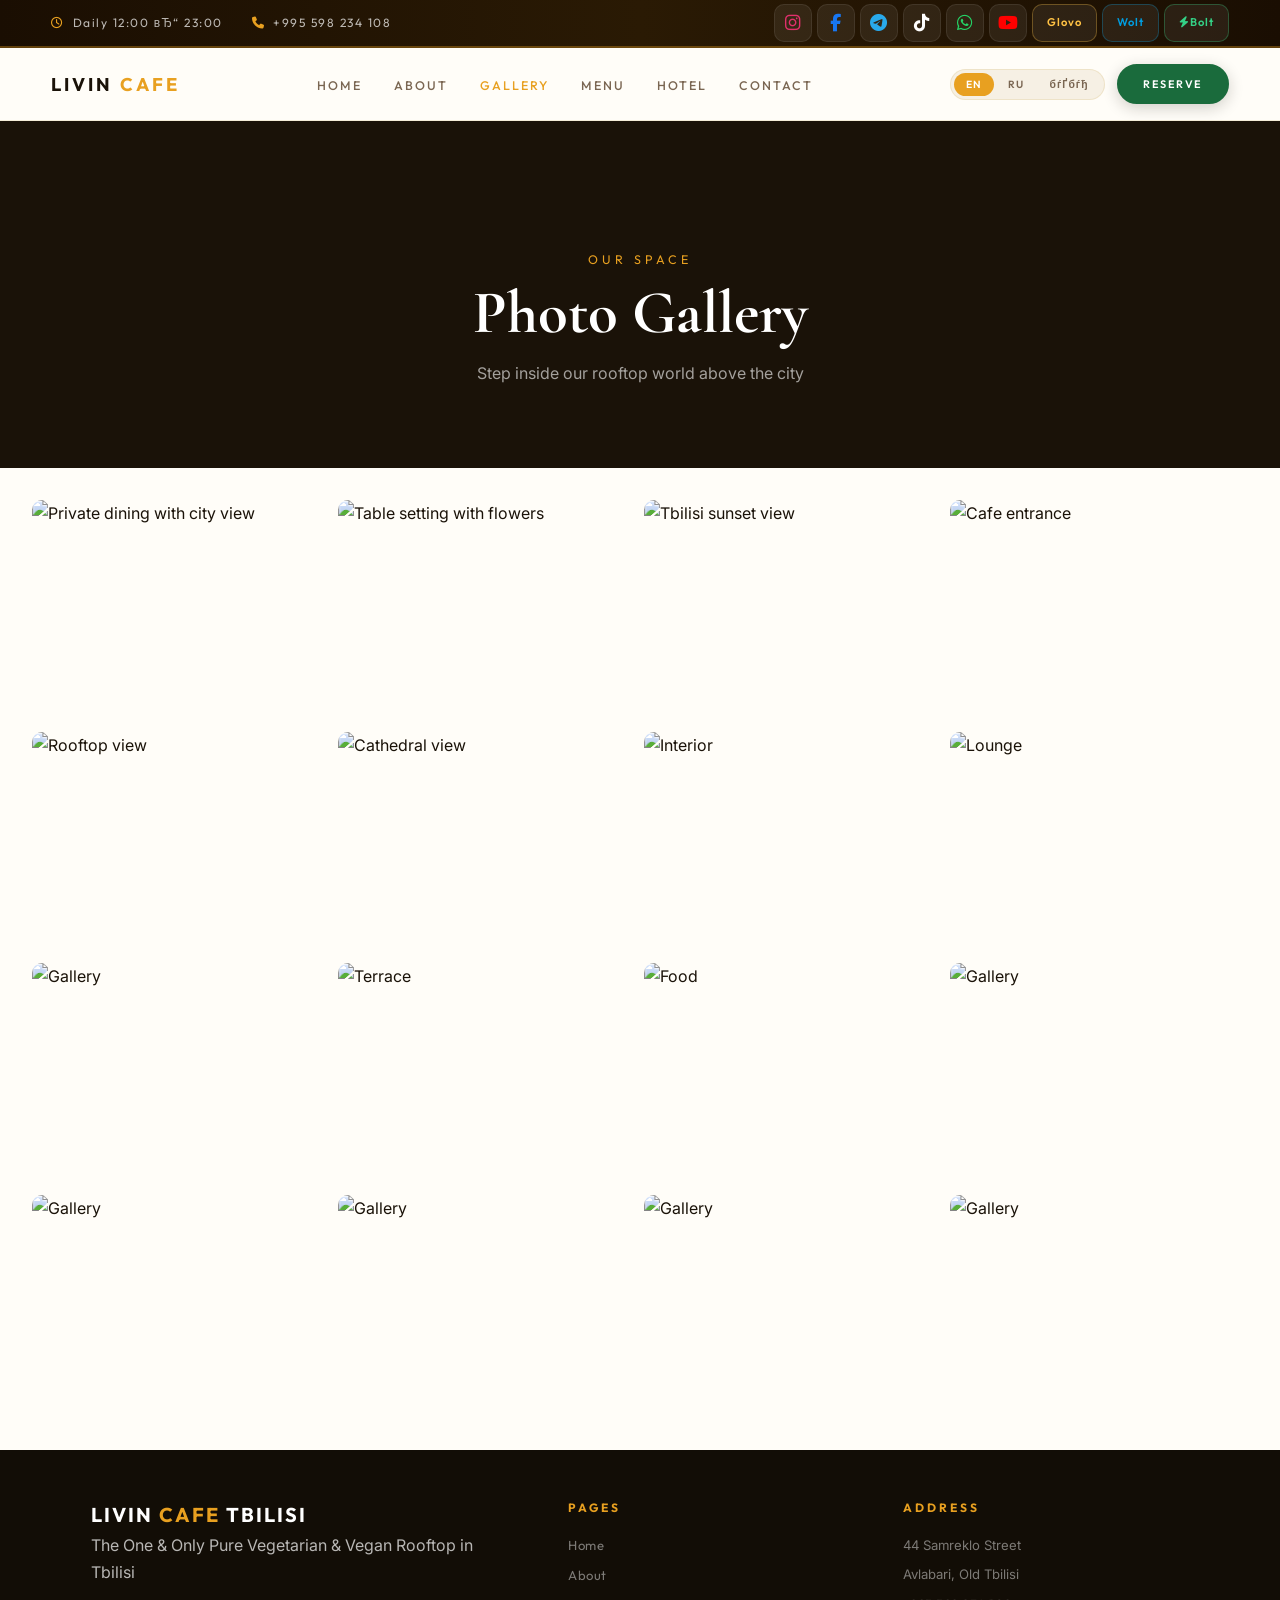
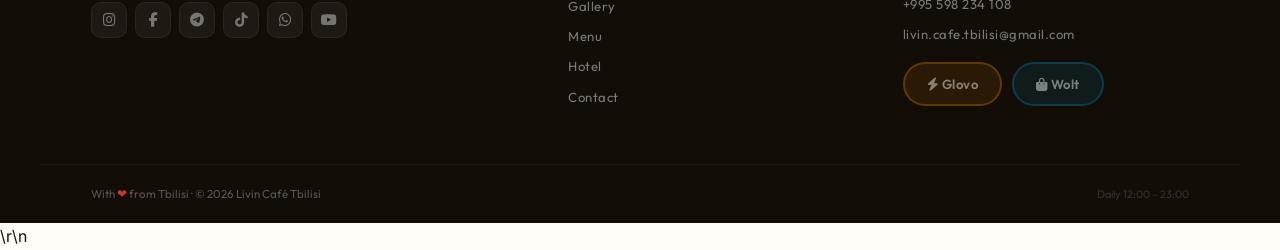
==== gallery.html @ 827bec3f "Add files via upload" ====
﻿<!DOCTYPE html>
<html lang="en">
<head>
    <link rel="manifest" href="manifest.json">
  <meta charset="UTF-8"><meta name="viewport" content="width=device-width,initial-scale=1.0">
  <title>Gallery вЂ” Livin Cafe Tbilisi</title>
  <meta name="description" content="Photo gallery of Livin Cafe Tbilisi rooftop restaurant with panoramic views.">
  <meta property="og:title" content="Gallery вЂ” Livin Cafe Tbilisi">
  <meta property="og:description" content="Step inside our rooftop world above the city.">
  <meta property="og:image" content="https://www.livincafetbilisi.com/photos/rooftop-view.jpg">
  <link rel="icon" type="image/png" href="favicon.png">
  <link rel="shortcut icon" href="favicon.ico">
  <link rel="stylesheet" href="style.css">
  <link rel="stylesheet" href="https://cdnjs.cloudflare.com/ajax/libs/font-awesome/6.5.1/css/all.min.css">
</head>
<body>
<div class="top-bar">
  <div class="top-bar-left">
    <span class="top-hours"><i class="far fa-clock"></i> <span data-i18n="topHours">Daily 12:00 вЂ“ 23:00</span></span>
    <a href="tel:+995598234108" class="top-phone"><i class="fas fa-phone"></i> +995 598 234 108</a>
  </div>
  <div class="top-bar-right">
    <a href="https://www.instagram.com/livin.cafe.tbilisi" target="_blank" class="tsoc ig"><i class="fab fa-instagram"></i></a>
    <a href="https://www.facebook.com/livincafetbilisi" target="_blank" class="tsoc fb"><i class="fab fa-facebook-f"></i></a>
    <a href="https://t.me/LIVINCAFETBILISI" target="_blank" class="tsoc tg"><i class="fab fa-telegram-plane"></i></a>
    <a href="https://www.tiktok.com/@livin.cafe.tbilisi" target="_blank" class="tsoc tt"><i class="fab fa-tiktok"></i></a>
    <a href="https://wa.me/995598234108" target="_blank" class="tsoc wa"><i class="fab fa-whatsapp"></i></a>
    <a href="https://www.youtube.com/@LivinCafeTbilisi" target="_blank" class="tsoc yt"><i class="fab fa-youtube"></i></a>
    <a href="https://glovoapp.com/ka/ge/tbilisi/stores/livin-cafe-tbilisi-tbi" target="_blank" class="tsoc tsoc-delivery glovo">Glovo</a>
    <a href="https://wolt.com/ka/geo/tbilisi/restaurant/livin-caf-tbilisi" target="_blank" class="tsoc tsoc-delivery wolt">Wolt</a>
    <a href="#" class="tsoc tsoc-delivery bolt"><i class="fas fa-bolt"></i> Bolt</a>
  </div>
</div>
<nav class="nav" id="nav">
  <a href="index.html" class="nav-logo"><span class="nav-brand">LIVIN <em>CAFE</em></span></a>
  <ul class="nav-center">
    <li><a href="index.html" data-i18n="navHome">Home</a></li>
    <li><a href="index.html#about" data-i18n="navAbout">About</a></li>
    <li><a href="gallery.html" class="active" data-i18n="navGallery">Gallery</a></li>
    <li><a href="index.html#menu" data-i18n="navMenu">Menu</a></li>
    <li><a href="hotel.html" data-i18n="navHotel">Hotel</a></li>
    <li><a href="index.html#contact" data-i18n="navContact">Contact</a></li>
  </ul>
  <div class="nav-right">
    <div class="lang-toggle">
      <button class="lang-btn active" data-lang="en">EN</button>
      <button class="lang-btn" data-lang="ru">RU</button>
      <button class="lang-btn" data-lang="ka">бѓҐбѓђ</button>
    </div>
    <a href="https://wa.me/995598234108" target="_blank" class="nav-cta" data-i18n="navCta">Reserve</a>
  </div>
  <button class="hamburger" id="hamburger"><span></span><span></span><span></span></button>
</nav>
<div class="mobile-nav" id="mobileNav">
  <a href="index.html">Home</a><a href="gallery.html">Gallery</a><a href="index.html#menu">Menu</a>
  <a href="hotel.html">Hotel</a><a href="index.html#contact">Contact</a>
  <a href="https://wa.me/995598234108" target="_blank">Reserve</a>
  <div class="mobile-lang"><button class="lang-btn" data-lang="en">EN</button><button class="lang-btn" data-lang="ru">RU</button><button class="lang-btn" data-lang="ka">бѓҐбѓђ</button></div>
</div>

<div class="page-hero">
  <div class="container">
    <span class="section-label" data-i18n="galleryLabel">Our Space</span>
    <h1 class="section-title" data-i18n="galleryTitle">Photo Gallery</h1>
    <p class="section-sub" data-i18n="gallerySub">Step inside our rooftop world above the city</p>
  </div>
</div>

<!-- MASONRY GALLERY вЂ” CSS columns, no grid skew issues -->
<section style="padding:1.5rem;background:var(--bg)">
  <div class="gallery-grid">
    <div class="gi"><picture><source srcset="photos/new-photo-1.webp" type="image/webp"><source srcset="photos/new-photo-1.jpg" type="image/jpeg"><img src="photos/new-photo-1.jpg" alt="Private dining with city view" loading="lazy"></div>
    <div class="gi"><picture><source srcset="photos/new-photo-2.webp" type="image/webp"><source srcset="photos/new-photo-2.jpg" type="image/jpeg"><img src="photos/new-photo-2.jpg" alt="Table setting with flowers" loading="lazy"></div>
    <div class="gi"><picture><source srcset="photos/new-photo-3.webp" type="image/webp"><source srcset="photos/new-photo-3.jpg" type="image/jpeg"><img src="photos/new-photo-3.jpg" alt="Tbilisi sunset view" loading="lazy"></div>
    <div class="gi"><picture><source srcset="photos/new-photo-4.webp" type="image/webp"><source srcset="photos/new-photo-4.jpg" type="image/jpeg"><img src="photos/new-photo-4.jpg" alt="Cafe entrance" loading="lazy"></div>
    <div class="gi"><picture><source srcset="photos/rooftop-view.webp" type="image/webp"><source srcset="photos/rooftop-view.jpg" type="image/jpeg"><img src="photos/rooftop-view.jpg" alt="Rooftop view" loading="lazy"></div>
    <div class="gi"><picture><source srcset="photos/cathedral-view.webp" type="image/webp"><source srcset="photos/cathedral-view.jpg" type="image/jpeg"><img src="photos/cathedral-view.jpg" alt="Cathedral view" loading="lazy"></div>
    <div class="gi"><picture><source srcset="photos/interior.webp" type="image/webp"><source srcset="photos/interior.jpg" type="image/jpeg"><img src="photos/interior.jpg" alt="Interior" loading="lazy"></div>
    <div class="gi"><picture><source srcset="photos/lounge.webp" type="image/webp"><source srcset="photos/lounge.jpg" type="image/jpeg"><img src="photos/lounge.jpg" alt="Lounge" loading="lazy"></div>
    <div class="gi"><picture><source srcset="photos/gallery-1.webp" type="image/webp"><source srcset="photos/gallery-1.jpg" type="image/jpeg"><img src="photos/gallery-1.jpg" alt="Gallery" loading="lazy"></div>
    <div class="gi"><picture><source srcset="photos/terrace.webp" type="image/webp"><source srcset="photos/terrace.jpg" type="image/jpeg"><img src="photos/terrace.jpg" alt="Terrace" loading="lazy"></div>
    <div class="gi"><picture><source srcset="photos/falafel-roll.webp" type="image/webp"><source srcset="photos/falafel-roll.jpg" type="image/jpeg"><img src="photos/falafel-roll.jpg" alt="Food" loading="lazy"></div>
    <div class="gi"><picture><source srcset="photos/gallery-2.webp" type="image/webp"><source srcset="photos/gallery-2.jpg" type="image/jpeg"><img src="photos/gallery-2.jpg" alt="Gallery" loading="lazy"></div>
    <div class="gi"><picture><source srcset="photos/gallery-3.webp" type="image/webp"><source srcset="photos/gallery-3.jpg" type="image/jpeg"><img src="photos/gallery-3.jpg" alt="Gallery" loading="lazy"></div>
    <div class="gi"><picture><source srcset="photos/gallery-4.webp" type="image/webp"><source srcset="photos/gallery-4.jpg" type="image/jpeg"><img src="photos/gallery-4.jpg" alt="Gallery" loading="lazy"></div>
    <div class="gi"><picture><source srcset="photos/gallery-5.webp" type="image/webp"><source srcset="photos/gallery-5.jpg" type="image/jpeg"><img src="photos/gallery-5.jpg" alt="Gallery" loading="lazy"></div>
    <div class="gi"><picture><source srcset="photos/gallery-6.webp" type="image/webp"><source srcset="photos/gallery-6.jpg" type="image/jpeg"><img src="photos/gallery-6.jpg" alt="Gallery" loading="lazy"></div>
  </div>
</section>

<!-- LIGHTBOX -->
<div class="lightbox" id="lightbox">
  <button class="lightbox-close">&times;</button>
  <img src="" alt="Gallery photo">
</div>

<footer class="footer">
  <div class="footer-top">
    <div class="footer-brand">
      <div class="footer-logo-text">LIVIN <em>CAFE</em> TBILISI</div>
      <p data-i18n="footerTagline">The One &amp; Only Pure Vegetarian &amp; Vegan Rooftop in Tbilisi</p>
      <div class="footer-socials-row">
        <a href="https://www.instagram.com/livin.cafe.tbilisi" target="_blank"><i class="fab fa-instagram"></i></a>
        <a href="https://www.facebook.com/livincafetbilisi" target="_blank"><i class="fab fa-facebook-f"></i></a>
        <a href="https://t.me/LIVINCAFETBILISI" target="_blank"><i class="fab fa-telegram-plane"></i></a>
        <a href="https://www.tiktok.com/@livin.cafe.tbilisi" target="_blank"><i class="fab fa-tiktok"></i></a>
        <a href="https://wa.me/995598234108" target="_blank"><i class="fab fa-whatsapp"></i></a>
        <a href="https://www.youtube.com/@LivinCafeTbilisi" target="_blank"><i class="fab fa-youtube"></i></a>
      </div>
    </div>
    <div class="footer-col">
      <h5>Pages</h5>
      <a href="index.html" data-i18n="navHome">Home</a>
      <a href="index.html#about" data-i18n="navAbout">About</a>
      <a href="gallery.html" data-i18n="navGallery">Gallery</a>
      <a href="index.html#menu" data-i18n="navMenu">Menu</a>
      <a href="hotel.html" data-i18n="navHotel">Hotel</a>
      <a href="index.html#contact" data-i18n="navContact">Contact</a>
    </div>
    <div class="footer-col">
      <h5 data-i18n="cAddr">Address</h5>
      <p>44 Samreklo Street</p><p>Avlabari, Old Tbilisi</p>
      <p style="margin-top:.5rem"><a href="tel:+995598234108">+995 598 234 108</a></p>
      <p><a href="mailto:livin.cafe.tbilisi@gmail.com">livin.cafe.tbilisi@gmail.com</a></p>
      <div class="delivery-links" style="margin-top:1rem">
        <a href="https://glovoapp.com/ka/ge/tbilisi/stores/livin-cafe-tbilisi-tbi" target="_blank" class="delivery-pill glovo-pill"><i class="fas fa-bolt"></i> Glovo</a>
        <a href="https://wolt.com/ka/geo/tbilisi/restaurant/livin-caf-tbilisi" target="_blank" class="delivery-pill wolt-pill"><i class="fas fa-shopping-bag"></i> Wolt</a>
      </div>
    </div>
  </div>
  <div class="footer-bottom">
    <p data-i18n="footerText">With <span class="heart">&#10084;</span> from Tbilisi &middot; &copy; 2026 Livin Caf&eacute; Tbilisi</p>
    <p style="font-size:.68rem;opacity:.5">Daily 12:00 &ndash; 23:00</p>
  </div>
</footer>

<script src="script.js"></script>
    <!-- Service Worker Registration -->
    <script>
    if ('serviceWorker' in navigator) {
      window.addEventListener('load', function() {
        navigator.serviceWorker.register('/service-worker.js').then(function(registration) {
          console.log('ServiceWorker registration successful with scope: ', registration.scope);
        }, function(err) {
          console.log('ServiceWorker registration failed: ', err);
        });
      });
    }
    </script>
  </body>
</html>
\r\n
---- style.css ----
﻿@import url('https://fonts.googleapis.com/css2?family=Cormorant+Garamond:ital,wght@0,400;0,600;0,700;1,400;1,700&family=Inter:wght@300;400;500;600&family=Outfit:wght@300;400;500;600;700&display=swap');:root{--green:#1a6b3c;--green-light:#2ecc71;--gold:#c9a84c;--saffron:#e8a020;--saffron-light:#f5c430;--bg:#fffdf8;--bg2:#f6f0e4;--bg3:#f0e8d5;--card:#ffffff;--dark:#1a1208;--dark2:#120d06;--text:#1a1208;--text-muted:#7a6652;--border:rgba(201,168,76,.18);--heading:'Cormorant Garamond',serif;--body:'Inter',sans-serif;--accent:'Outfit',sans-serif;--shadow:0 4px 24px rgba(26,18,8,.08);--shadow-lg:0 12px 50px rgba(26,18,8,.14)}*,*::before,*::after{margin:0;padding:0;box-sizing:border-box}html{scroll-behavior:smooth}body{font-family:var(--body);background:var(--bg);color:var(--text);overflow-x:hidden;line-height:1.7}::-webkit-scrollbar{width:4px}::-webkit-scrollbar-track{background:var(--bg2)}::-webkit-scrollbar-thumb{background:var(--saffron);border-radius:3px}.skip-link{position:absolute;top:-40px;left:0;background:var(--saffron);color:white;padding:8px 16px;z-index:1000;transition:top 0.3s;font-family:var(--accent);font-size:0.875rem;border-radius:0 0 8px 8px;}.skip-link:focus{top:0;}.lang-btn{transition:all 0.3s ease;position:relative;overflow:hidden;}.lang-btn:active{transform:scale(0.95);}.lang-btn::after{content:'';position:absolute;top:50%;left:50%;width:0;height:0;background:rgba(255,255,255,0.2);border-radius:50%;transform:translate(-50%,-50%);transition:width 0.3s ease,height 0.3s ease;}.lang-btn:active::after{width:100px;height:100px;}.nav-cta{position:relative;overflow:hidden;font-weight:700;box-shadow:0 4px 15px rgba(26,18,8,0.2);}.nav-cta:hover{box-shadow:0 6px 20px rgba(26,18,8,0.3);transform:translateY(-2px);}.nav-cta:active{transform:translateY(0);}.marquee{position:relative;}.marquee-controls{position:absolute;bottom:10px;right:15px;display:flex;gap:8px;z-index:10;}.marquee-btn{width:32px;height:32px;border-radius:50%;background:rgba(255,255,255,0.1);border:1px solid rgba(255,255,255,0.2);color:var(--saffron);display:flex;align-items:center;justify-content:center;cursor:pointer;transition:all 0.3s ease;font-size:0.875rem;}.marquee-btn:hover{background:rgba(255,255,255,0.2);transform:scale(1.1);}.marquee-btn:active{transform:scale(0.9);}.top-bar{background:linear-gradient(90deg,#1a0e02 0%,#2a1a04 50%,#1a0e02 100%);border-bottom:2px solid rgba(232,160,32,.35);padding:.6rem 4%;display:flex;align-items:center;justify-content:space-between;position:sticky;top:0;z-index:200;height:48px}.top-bar-left{display:flex;align-items:center;gap:1.8rem}.top-hours,.top-phone{font-family:var(--accent);font-size:.75rem;color:rgba(255,255,255,.7);letter-spacing:1.5px;text-decoration:none;display:flex;align-items:center;gap:8px;transition:.3s}.top-hours i{color:var(--saffron)}.top-phone i{color:var(--saffron)}.top-phone:hover{color:var(--saffron-light)}.top-bar-right{display:flex;align-items:center;gap:5px}.tsoc{width:38px;height:38px;border-radius:10px;background:rgba(255,255,255,.07);display:flex;align-items:center;justify-content:center;text-decoration:none;color:rgba(255,255,255,.6);font-size:1.1rem;transition:.3s;border:1px solid rgba(255,255,255,.08)}.tsoc:hover{transform:translateY(-2px);background:rgba(255,255,255,.14);border-color:rgba(255,255,255,.2)}.tsoc.ig:hover{color:#E1306C;border-color:#E1306C;background:rgba(225,48,108,.12)}.tsoc.fb:hover{color:#1877F2;border-color:#1877F2;background:rgba(24,119,242,.12)}.tsoc.tg:hover{color:#29A9EB;border-color:#29A9EB;background:rgba(41,169,235,.12)}.tsoc.tt:hover{color:#fff;border-color:#fff;background:#000}.tsoc.wa:hover{color:#25D366;border-color:#25D366;background:rgba(37,211,102,.12)}.tsoc.yt:hover{color:#FF0000;border-color:#FF0000;background:rgba(255,0,0,.12)}.tsoc.ig{color:#E1306C}.tsoc.fb{color:#1877F2}.tsoc.tg{color:#29A9EB}.tsoc.tt{color:#fff}.tsoc.wa{color:#25D366}.tsoc.yt{color:#FF0000}.tsoc-delivery{width:auto;padding:0 14px;font-family:var(--accent);font-size:.7rem;font-weight:600;letter-spacing:1px;color:rgba(255,255,255,.7)!important}.tsoc-delivery.glovo{color:#FFC244!important;border-color:rgba(255,194,68,.3)!important}.tsoc-delivery.wolt{color:#009de0!important;border-color:rgba(0,157,224,.3)!important}.tsoc-delivery.bolt{color:#34D186!important;border-color:rgba(52,209,134,.3)!important}.nav{position:sticky;top:48px;width:100%;z-index:100;padding:1rem 4%;display:flex;align-items:center;justify-content:space-between;background:rgba(255,253,248,.96);backdrop-filter:blur(20px);-webkit-backdrop-filter:blur(20px);border-bottom:1px solid var(--border);transition:.4s;will-change:padding,box-shadow}.nav.scrolled{padding:.7rem 4%;box-shadow:var(--shadow)}.page-hero,.marquee{margin-top:0}.nav-logo{text-decoration:none}.nav-brand{font-family:var(--accent);font-size:1.15rem;font-weight:700;color:var(--dark);letter-spacing:3px}.nav-brand em{color:var(--saffron);font-style:normal}.nav-center{display:flex;gap:2rem;list-style:none}.nav-center a{text-decoration:none;color:var(--text-muted);font-size:.78rem;font-weight:500;letter-spacing:2px;text-transform:uppercase;transition:color .3s;font-family:var(--accent);position:relative}.nav-center a:hover,.nav-center a.active{color:var(--saffron)}.nav-center a::after{content:'';position:absolute;bottom:-4px;left:0;width:0;height:2px;background:var(--saffron);border-radius:2px;transition:width .3s}.nav-center a:hover::after{width:100%}.nav-right{display:flex;align-items:center;gap:.8rem}.lang-toggle{display:flex;gap:2px;background:var(--bg2);border-radius:20px;padding:3px;border:1px solid var(--border)}.lang-btn{padding:5px 12px;border-radius:16px;border:none;background:transparent;color:var(--text-muted);font-size:.65rem;font-weight:600;cursor:pointer;transition:.3s;font-family:var(--accent);letter-spacing:1px}.lang-btn.active{background:var(--saffron);color:#fff}.nav-cta{padding:9px 24px;border-radius:30px;background:var(--green);color:#fff;text-decoration:none;font-size:.68rem;font-weight:600;letter-spacing:1.5px;text-transform:uppercase;transition:.3s;font-family:var(--accent);border:2px solid var(--green)}.nav-cta:hover{background:transparent;color:var(--green);border-color:var(--green)}.hamburger{display:none;flex-direction:column;gap:5px;cursor:pointer;background:none;border:none;padding:4px}.hamburger span{display:block;width:26px;height:2px;background:var(--dark);transition:.3s;border-radius:2px}.hamburger.active span:nth-child(1){transform:rotate(45deg) translate(5px,5px)}.hamburger.active span:nth-child(2){opacity:0}.hamburger.active span:nth-child(3){transform:rotate(-45deg) translate(5px,-5px)}.mobile-nav{display:none;position:fixed;inset:0;background:rgba(255,253,248,.98);backdrop-filter:blur(30px);-webkit-backdrop-filter:blur(30px);z-index:999;flex-direction:column;justify-content:center;align-items:center;transform:translateX(100%);transition:transform .5s cubic-bezier(.16,1,.3,1)}.mobile-nav.open{transform:translateX(0)}.mobile-nav a{font-family:var(--heading);font-size:2.2rem;color:var(--dark);text-decoration:none;padding:.5rem;display:block;transition:.3s;font-weight:600}.mobile-nav a:hover{color:var(--saffron)}.mobile-lang{display:flex;gap:8px;margin-top:2rem}.mobile-lang .lang-btn{padding:10px 22px;font-size:.85rem}.hero{position:relative;height:100vh;min-height:700px;display:flex;align-items:flex-end;padding-bottom:7rem}.hero-video-wrap{position:absolute;inset:0;will-change:transform;overflow:hidden}.hero-video{width:100%;height:100%;object-fit:cover;filter:brightness(.55) saturate(1.15)}.hero-overlay{position:absolute;inset:0;background:linear-gradient(180deg,rgba(26,18,8,.5) 0%,rgba(26,18,8,.1) 30%,transparent 50%,rgba(26,18,8,.45) 70%,rgba(26,18,8,.92) 100%)}.hero-content{position:relative;z-index:2;padding:0 6%;max-width:950px;width:100%}.hero-label{font-family:var(--accent);font-size:.75rem;letter-spacing:4px;text-transform:uppercase;color:var(--saffron);margin-bottom:1.4rem;display:block;opacity:0;animation:fadeUp .8s .2s forwards}.hero h1{font-family:var(--heading);font-size:clamp(4rem,8vw,7.5rem);font-weight:700;line-height:.96;letter-spacing:-2px;margin-bottom:1.8rem;opacity:0;animation:fadeUp .8s .4s forwards;color:#fff}.hero h1 .green{color:var(--green-light)}.hero h1 .gold{color:var(--saffron-light)}.hero-desc{font-size:clamp(1.05rem,1.5vw,1.2rem);color:rgba(255,255,255,.88);font-weight:400;max-width:580px;margin-bottom:3rem;line-height:1.85;opacity:0;animation:fadeUp .8s .6s forwards}.hero-actions{display:flex;gap:1rem;flex-wrap:wrap;opacity:0;animation:fadeUp .8s .9s forwards}.btn-main{padding:14px 38px;border-radius:50px;background:var(--saffron);color:#fff;text-decoration:none;font-size:.78rem;font-weight:600;letter-spacing:1.5px;text-transform:uppercase;transition:.3s;border:2px solid var(--saffron);font-family:var(--accent);display:inline-flex;align-items:center;gap:8px}.btn-main:hover{background:transparent;color:var(--saffron);box-shadow:0 0 30px rgba(232,160,32,.2)}.btn-ghost{padding:14px 38px;border-radius:50px;background:transparent;color:#fff;text-decoration:none;font-size:.78rem;font-weight:500;letter-spacing:1.5px;text-transform:uppercase;border:1px solid rgba(255,255,255,.3);transition:.3s;font-family:var(--accent)}.btn-ghost:hover{border-color:var(--saffron);color:var(--saffron)}.hero-scroll{position:absolute;bottom:2.5rem;left:50%;transform:translateX(-50%);z-index:2;display:flex;flex-direction:column;align-items:center;gap:6px;opacity:0;animation:fadeIn 1s 1.5s forwards}.hero-scroll span{font-family:var(--accent);font-size:.58rem;letter-spacing:4px;text-transform:uppercase;color:rgba(255,255,255,.5)}.hero-scroll-line{width:1px;height:32px;background:linear-gradient(180deg,var(--saffron),transparent);animation:pulse 2s infinite}.marquee{overflow:hidden;padding:1.2rem 0;background:var(--dark);border-top:2px solid rgba(232,160,32,.2);border-bottom:2px solid rgba(232,160,32,.2)}.marquee-track{display:flex;gap:2.5rem;animation:scroll 28s linear infinite;width:max-content;will-change:transform}.marquee-item{white-space:nowrap;font-family:var(--heading);font-size:1.05rem;color:rgba(255,255,255,.45);display:flex;align-items:center;gap:.8rem}.marquee-item .dot{width:5px;height:5px;border-radius:50%;background:var(--saffron)}section{padding:6rem 2rem;contain:layout style}section:nth-of-type(even){background:var(--bg2)}.container{max-width:1140px;margin:0 auto}.section-label{font-family:var(--accent);font-size:.78rem;letter-spacing:4px;text-transform:uppercase;color:var(--saffron);margin-bottom:.6rem;display:block}.section-title{font-family:var(--heading);font-size:clamp(2.4rem,5vw,3.8rem);font-weight:700;line-height:1.08;color:var(--dark);margin-bottom:.8rem}.section-sub{color:var(--text-muted);font-size:1rem;max-width:520px;font-weight:400;line-height:1.8}.about-grid{display:grid;grid-template-columns:1fr 1.1fr;gap:5rem;align-items:center;margin-top:3rem}.about-img{border-radius:20px;overflow:hidden;aspect-ratio:4/5;box-shadow:var(--shadow-lg)}.about-img img{width:100%;height:100%;object-fit:cover;transition:transform .6s}.about-img:hover img{transform:scale(1.03)}.about-body p{color:var(--text-muted);font-size:1rem;line-height:1.9;margin-bottom:1.5rem;font-weight:400}.about-body blockquote{font-family:var(--heading);font-size:1.5rem;font-style:italic;color:var(--saffron);line-height:1.6;margin:2rem 0;padding-left:1.5rem;border-left:3px solid var(--saffron)}.values{list-style:none;display:grid;grid-template-columns:1fr 1fr;gap:.7rem;margin:1.5rem 0}.values li{display:flex;align-items:center;gap:10px;font-size:.95rem;color:var(--text-muted);font-weight:400}.check{width:22px;height:22px;min-width:22px;border-radius:50%;background:rgba(232,160,32,.1);color:var(--saffron);display:flex;align-items:center;justify-content:center;font-size:.65rem;border:1px solid rgba(232,160,32,.25)}.owner-section{background:var(--bg2);padding:4rem 2rem}.owner-card{max-width:800px;margin:0 auto;display:flex;align-items:center;gap:3rem;background:var(--card);border:1px solid var(--border);border-radius:24px;padding:3rem;box-shadow:var(--shadow)}.owner-photo{flex-shrink:0}.owner-initials{width:100px;height:100px;border-radius:50%;background:linear-gradient(135deg,var(--saffron),var(--gold));display:flex;align-items:center;justify-content:center;font-family:var(--heading);font-size:2.2rem;font-weight:700;color:#fff}.owner-info .section-label{margin-bottom:.3rem}.owner-info h3{font-family:var(--heading);font-size:2.2rem;font-weight:700;color:var(--dark);margin-bottom:.8rem}.owner-info p{color:var(--text-muted);font-size:.88rem;line-height:1.8;margin-bottom:1.2rem}.owner-linkedin{display:inline-flex;align-items:center;gap:8px;padding:11px 26px;border-radius:30px;background:rgba(10,102,194,.08);color:#0a66c2;text-decoration:none;font-size:.78rem;font-weight:600;letter-spacing:1px;border:1px solid rgba(10,102,194,.2);transition:.3s;font-family:var(--accent)}.owner-linkedin:hover{background:rgba(10,102,194,.15);transform:translateY(-2px)}.mission-section{background:var(--bg);padding:6rem 2rem;position:relative;overflow:hidden}.mission-section::before{content:'';position:absolute;top:-80px;right:-80px;width:300px;height:300px;border-radius:50%;background:radial-gradient(circle,rgba(74,140,60,.06) 0%,transparent 70%);pointer-events:none}.mission-section::after{content:'';position:absolute;bottom:-80px;left:-80px;width:250px;height:250px;border-radius:50%;background:radial-gradient(circle,rgba(232,160,32,.05) 0%,transparent 70%);pointer-events:none}.mission-inner{max-width:820px;margin:0 auto;text-align:center;position:relative;z-index:1}.mission-icon{font-size:3rem;margin-bottom:1.5rem;display:block}.mission-inner .section-title{margin-bottom:1.5rem}.mission-text{font-size:1.08rem;color:var(--text-muted);line-height:2;font-weight:300;max-width:680px;margin:0 auto 2.5rem}.mission-pillars{display:flex;gap:2rem;justify-content:center;flex-wrap:wrap}.mission-pillar{display:flex;align-items:center;gap:10px;padding:12px 24px;background:var(--card);border:1px solid var(--border);border-radius:50px;font-family:var(--accent);font-size:.8rem;font-weight:500;color:var(--text);box-shadow:var(--shadow);transition:.3s;letter-spacing:.5px}.mission-pillar:hover{transform:translateY(-3px);box-shadow:var(--shadow-lg);border-color:rgba(232,160,32,.3)}.mission-pillar i{color:var(--saffron);font-size:1rem}.photo-break{position:relative;height:60vh;min-height:420px;overflow:hidden;display:flex;align-items:center;justify-content:center}.photo-break img{position:absolute;inset:0;width:100%;height:100%;object-fit:cover;filter:brightness(.42);transition:transform 8s ease;will-change:transform}.photo-break:hover img{transform:scale(1.04)}.photo-break-overlay{position:absolute;inset:0;background:linear-gradient(180deg,rgba(26,18,8,.3) 0%,transparent 18%,transparent 82%,rgba(26,18,8,.3) 100%)}.photo-break-text{position:relative;z-index:2;text-align:center;max-width:760px;padding:0 2rem}.photo-break-text blockquote{font-family:var(--heading);font-size:clamp(1.8rem,3.8vw,3rem);font-style:italic;color:#fff;line-height:1.4;font-weight:600;text-shadow:0 2px 20px rgba(0,0,0,.4)}.photo-break-text cite{display:block;margin-top:1.2rem;font-family:var(--accent);font-size:.78rem;letter-spacing:3px;text-transform:uppercase;color:var(--saffron);font-style:normal}.menu-tabs{display:flex;gap:.5rem;flex-wrap:wrap;margin:2.5rem 0 2rem;border-bottom:2px solid var(--border);padding-bottom:1rem}.tab-btn{padding:9px 22px;border-radius:30px;border:1px solid var(--border);background:var(--card);color:var(--text-muted);font-size:.8rem;font-weight:500;letter-spacing:1.5px;text-transform:uppercase;cursor:pointer;transition:.3s;font-family:var(--accent)}.tab-btn:hover{border-color:var(--saffron);color:var(--saffron)}.tab-btn.active{background:var(--saffron);border-color:var(--saffron);color:#fff}.menu-panel{display:none}.menu-panel.active{display:block}.menu-grid{display:grid;grid-template-columns:repeat(3,1fr);gap:1rem}.menu-card{background:var(--card);border:1px solid var(--border);border-radius:16px;padding:1.4rem;display:flex;justify-content:space-between;align-items:flex-start;gap:1rem;transition:.3s;box-shadow:var(--shadow)}.menu-card:hover{transform:translateY(-3px);box-shadow:var(--shadow-lg);border-color:rgba(232,160,32,.3)}.menu-card-body h4{font-family:var(--heading);font-size:1.1rem;font-weight:600;color:var(--dark);margin-bottom:.3rem}.mc-desc{font-size:.85rem;color:var(--text-muted);line-height:1.6}.mc-price{font-family:var(--accent);font-size:.9rem;font-weight:700;color:var(--saffron);white-space:nowrap}.tag-v{font-size:.65rem;padding:3px 8px;border-radius:8px;vertical-align:middle;font-family:var(--accent);margin-left:5px;background:rgba(46,204,113,.1);color:var(--green);border:1px solid rgba(46,204,113,.2)}.tag-vg{font-size:.65rem;padding:3px 8px;border-radius:8px;vertical-align:middle;font-family:var(--accent);margin-left:5px;background:rgba(201,168,76,.1);color:#9a7a20;border:1px solid rgba(201,168,76,.2)}.menu-cta{text-align:center;padding:3rem 2rem;background:var(--bg2);border-radius:24px;border:1px solid var(--border);max-width:600px;margin:3rem auto 0;box-shadow:var(--shadow)}.menu-cta p{color:var(--text-muted);font-size:.9rem;margin-bottom:2rem;line-height:1.8}.contact-grid{display:grid;grid-template-columns:1fr 1fr;gap:3rem;margin-top:3rem}.contact-cards{display:flex;flex-direction:column;gap:.8rem}.c-card{background:var(--card);border:1px solid var(--border);border-radius:16px;padding:1.4rem;display:flex;align-items:flex-start;gap:1rem;transition:.3s;box-shadow:var(--shadow)}.c-card:hover{transform:translateY(-2px);box-shadow:var(--shadow-lg)}.c-icon{width:42px;height:42px;min-width:42px;border-radius:12px;background:rgba(232,160,32,.1);display:flex;align-items:center;justify-content:center;color:var(--saffron);font-size:1.05rem}.c-card h4{font-family:var(--accent);font-size:.75rem;text-transform:uppercase;letter-spacing:2px;color:var(--text-muted);margin-bottom:3px}.c-card p{font-size:.88rem;color:var(--text)}.c-card a{color:var(--green);text-decoration:none}.c-card a:hover{color:var(--saffron)}.c-note{font-size:.75rem;color:var(--text-muted);margin-top:3px}.delivery-links{display:flex;gap:.6rem;margin-top:.6rem;flex-wrap:wrap}.delivery-pill{display:inline-flex;align-items:center;gap:6px;padding:9px 22px;border-radius:30px;text-decoration:none;font-family:var(--accent);font-size:.76rem;font-weight:600;letter-spacing:.5px;transition:.3s}.glovo-pill{background:rgba(255,149,0,.1);color:#e68a00;border:2px solid rgba(255,149,0,.25)}.glovo-pill:hover{background:rgba(255,149,0,.18);transform:translateY(-2px)}.wolt-pill{background:rgba(0,157,224,.1);color:#009de0;border:2px solid rgba(0,157,224,.25)}.wolt-pill:hover{background:rgba(0,157,224,.18);transform:translateY(-2px)}.map-wrap{border-radius:20px;overflow:hidden;height:100%;min-height:420px;border:2px solid var(--border);box-shadow:var(--shadow)}.map-wrap iframe{width:100%;height:100%;border:none}.page-hero{background:var(--dark);padding:8rem 4% 5rem;text-align:center}.page-hero .section-label{color:var(--saffron)}.page-hero .section-title{color:#fff}.page-hero .section-sub{color:rgba(255,255,255,.6);margin:0 auto}.gallery-grid{display:grid;grid-template-columns:repeat(4,1fr);gap:8px;padding:8px}.gi{overflow:hidden;border-radius:10px;cursor:zoom-in;position:relative}.gi img{width:100%;height:100%;display:block;transition:transform .5s ease;aspect-ratio:4/3;object-fit:cover}.gi:hover img{transform:scale(1.05)}.lightbox{position:fixed;inset:0;background:rgba(0,0,0,.92);z-index:2000;display:none;align-items:center;justify-content:center;cursor:zoom-out;backdrop-filter:blur(8px);-webkit-backdrop-filter:blur(8px)}.lightbox.active{display:flex}.lightbox img{max-width:90vw;max-height:90vh;border-radius:12px;box-shadow:0 20px 80px rgba(0,0,0,.5);object-fit:contain}.lightbox-close{position:absolute;top:24px;right:32px;font-size:2rem;color:#fff;cursor:pointer;opacity:.7;transition:.3s;background:none;border:none;font-family:var(--accent)}.lightbox-close:hover{opacity:1;transform:scale(1.1)}.hotel-grid{display:grid;grid-template-columns:1fr 1fr;gap:4rem;align-items:start;margin-top:3rem}.hotel-gallery-wrap{display:flex;flex-direction:column;gap:.6rem}.hotel-img-main{width:100%;border-radius:20px;aspect-ratio:16/10;object-fit:cover;box-shadow:var(--shadow-lg)}.hotel-img-row{display:grid;grid-template-columns:repeat(3,1fr);gap:.6rem}.hotel-img-row img{width:100%;border-radius:10px;aspect-ratio:1;object-fit:cover;transition:.3s}.hotel-img-row img:hover{transform:scale(1.03);box-shadow:var(--shadow)}.hotel-badges{display:flex;flex-wrap:wrap;gap:.6rem;margin-bottom:2rem}.hotel-badge{display:flex;align-items:center;gap:8px;padding:9px 18px;background:var(--bg2);border:1px solid var(--border);border-radius:30px;font-family:var(--accent);font-size:.72rem;color:var(--dark);letter-spacing:.5px}.hotel-badge i{color:var(--saffron)}.hotel-desc{color:var(--text-muted);font-size:.93rem;line-height:1.9;margin-bottom:2rem}.footer{background:var(--dark2);color:rgba(255,255,255,.7);padding:0}.footer-top{border-bottom:1px solid rgba(255,255,255,.06);padding:3rem 4%;display:grid;grid-template-columns:1.5fr 1fr 1fr;gap:3rem;max-width:1200px;margin:0 auto}.footer-brand .footer-logo-text{font-family:var(--accent);font-size:1.25rem;font-weight:700;letter-spacing:2px;color:#fff}.footer-brand .footer-logo-text em{color:var(--saffron);font-style:normal}.footer-tagline-main{font-size:.92rem;color:rgba(255,255,255,.7);margin-top:.5rem;line-height:1.6;font-weight:400}.footer-tagline-sub{font-size:.78rem;color:rgba(255,255,255,.35);margin-bottom:1rem;letter-spacing:.5px}.google-review-btn{display:inline-flex;align-items:center;gap:10px;background:#fff;color:#3c4043;text-decoration:none;padding:10px 18px;border-radius:30px;font-family:var(--accent);font-size:.78rem;font-weight:600;letter-spacing:.3px;margin-bottom:1.2rem;transition:.3s;box-shadow:0 2px 10px rgba(0,0,0,.2)}.google-review-btn:hover{transform:translateY(-2px);box-shadow:0 4px 16px rgba(0,0,0,.3)}.footer-col h5{font-family:var(--accent);font-size:.75rem;letter-spacing:3px;text-transform:uppercase;color:var(--saffron);margin-bottom:1rem}.footer-col a{display:block;text-decoration:none;color:rgba(255,255,255,.45);font-size:.82rem;font-family:var(--accent);letter-spacing:.5px;margin-bottom:.5rem;transition:.3s}.footer-col a:hover{color:var(--saffron-light)}.footer-col p{font-size:.82rem;color:rgba(255,255,255,.45);margin-bottom:.4rem}.footer-socials-row{display:flex;gap:.5rem;flex-wrap:wrap;margin-top:1rem}.footer-socials-row a{width:36px;height:36px;border-radius:10px;background:rgba(255,255,255,.05);border:1px solid rgba(255,255,255,.06);display:flex;align-items:center;justify-content:center;text-decoration:none;color:rgba(255,255,255,.4);font-size:.9rem;transition:.3s}.footer-socials-row a:hover{color:var(--saffron-light);border-color:rgba(232,160,32,.3);background:rgba(232,160,32,.08)}.footer-bottom{padding:1.2rem 4%;display:flex;align-items:center;justify-content:space-between;max-width:1200px;margin:0 auto}.footer-bottom p{font-size:.72rem;color:rgba(255,255,255,.3);font-family:var(--accent)}.footer-bottom .heart{color:#c0392b}.hero-location{display:inline-flex;align-items:center;gap:8px;background:rgba(255,255,255,.1);border:1px solid rgba(255,255,255,.2);color:rgba(255,255,255,.9);padding:10px 20px;border-radius:30px;font-size:.88rem;font-weight:400;margin-bottom:2rem;backdrop-filter:blur(8px);-webkit-backdrop-filter:blur(8px);opacity:0;animation:fadeUp .8s .7s forwards;letter-spacing:.3px}.hero-location svg{width:16px;height:16px;stroke:var(--saffron);flex-shrink:0}@keyframes fadeUp{from{opacity:0;transform:translateY(30px)}to{opacity:1;transform:translateY(0)}}@keyframes fadeIn{from{opacity:0}to{opacity:1}}@keyframes pulse{0%,100%{opacity:1;height:32px}50%{opacity:.3;height:18px}}@keyframes scroll{from{transform:translateX(0)}to{transform:translateX(-50%)}}.reveal{opacity:0;transform:translateY(28px);transition:all .55s cubic-bezier(.16,1,.3,1)}.reveal.vis{opacity:1;transform:translateY(0)}@media(max-width:1024px){.menu-grid{grid-template-columns:1fr 1fr}.hotel-grid{grid-template-columns:1fr}.about-grid{grid-template-columns:1fr;gap:2.5rem}.about-img{max-height:400px;aspect-ratio:16/10}.gallery-grid{grid-template-columns:repeat(3,1fr)}.footer-top{grid-template-columns:1fr}.mission-pillars{gap:1rem}}@media(max-width:900px){.nav-center,.nav-right{display:none}.hamburger{display:flex}.mobile-nav{display:flex}.contact-grid{grid-template-columns:1fr}.top-bar-left{display:none}}@media(max-width:600px){section{padding:4rem 1.2rem}.hero{padding-bottom:4rem;min-height:100svh;padding-top:0}.hero-content{padding:0 1.4rem}.hero-label{font-size:.68rem;letter-spacing:3px}.hero h1{font-size:clamp(3rem,14vw,5rem);letter-spacing:-1px}.hero-desc{font-size:.95rem}.hero-location{font-size:.78rem;padding:8px 14px}.hero-actions{gap:.8rem}.btn-main,.btn-ghost{padding:12px 24px;font-size:.72rem}.top-bar{display:none}.nav{top:0;padding:14px 20px}.nav.scrolled{padding:12px 20px}.nav-cta{padding:8px 14px;font-size:.6rem;letter-spacing:.5px}.marquee-item{font-size:.85rem}.menu-grid{grid-template-columns:1fr}.gallery-grid{grid-template-columns:repeat(2,1fr);gap:5px;padding:5px}.owner-card{flex-direction:column;text-align:center;padding:1.8rem 1.2rem}.owner-initials{margin:0 auto}.footer-top{grid-template-columns:1fr;gap:2rem;padding:2.5rem 1.5rem}.footer-bottom{flex-direction:column;gap:.5rem;text-align:center;padding:1rem 1.5rem}.mission-pillars{gap:.7rem}.mission-pillar{padding:9px 16px;font-size:.75rem}.contact-grid{grid-template-columns:1fr}.contact-map{min-height:280px}.menu-tabs{gap:.4rem}.tab-btn{padding:7px 14px;font-size:.72rem;letter-spacing:1px}.delivery-pill{padding:8px 16px;font-size:.72rem}.hero-scroll{display:none}.about-grid{grid-template-columns:1fr;gap:2rem}.about-img{aspect-ratio:16/9}.values{grid-template-columns:1fr}.photo-break{height:auto;min-height:320px;padding:3rem 1rem}.photo-break-text blockquote{font-size:1.4rem}.section-title{font-size:clamp(2rem,8vw,2.8rem)}}

/* ─── REVIEWS SECTION ─── */
.reviews-section{background:var(--bg);padding:6rem 2rem;position:relative;overflow:hidden}
.reviews-section::before{content:'';position:absolute;top:-80px;right:-80px;width:300px;height:300px;border-radius:50%;background:radial-gradient(circle,rgba(74,140,60,.06) 0%,transparent 70%);pointer-events:none}
.reviews-section::after{content:'';position:absolute;bottom:-80px;left:-80px;width:250px;height:250px;border-radius:50%;background:radial-gradient(circle,rgba(232,160,32,.05) 0%,transparent 70%);pointer-events:none}
.reviews-section .section-title{margin-bottom:1.5rem}
.reviews-section .section-sub{font-size:1.08rem;color:var(--text-muted);line-height:2;font-weight:300;max-width:680px;margin:0 auto 2.5rem}
.reviews-grid{display:grid;grid-template-columns:repeat(auto-fit,minmax(300px,1fr));gap:2rem;margin-top:3rem}
.review-card{background:var(--card);border:1px solid var(--border);border-radius:24px;padding:2rem;transition:.3s;box-shadow:var(--shadow)}
.review-card:hover{transform:translateY(-3px);box-shadow:var(--shadow-lg);border-color:rgba(232,160,32,.3)}
.review-header{display:flex;justify-content:space-between;align-items:flex-start;margin-bottom:1rem;flex-wrap:gap:1rem}
.reviewer-info{display:flex;flex-direction:column}
.reviewer-info h3{font-family:var(--heading);font-size:1.3rem;font-weight:600;color:var(--dark);margin-bottom:0.3rem}
.reviewer-badge{font-family:var(--accent);font-size:.8rem;color:var(--text-muted)}
.review-rating{display:flex;gap:3px;font-size:1.2rem;color:var(--saffron)}
.review-date{font-family:var(--accent);font-size:.9rem;color:var(--text-muted);margin-bottom:1.5rem}
.review-text{font-size:1rem;color:var(--text-muted);line-height:1.8;margin-bottom:1.5rem}
.reviews-cta{text-align:center;padding:3rem 2rem;background:var(--bg2);border-radius:24px;border:1px solid var(--border);max-width:600px;margin:3rem auto 0;box-shadow:var(--shadow)}
.reviews-cta p{color:var(--text-muted);font-size:.9rem;margin-bottom:2rem;line-height:1.8}
@media(max-width:900px){
  .reviews-grid{grid-template-columns:1fr}
}
@media(max-width:600px){
  .reviews-section{padding:4rem 1.2rem}
  .review-card{padding:1.5rem}
  .reviewer-info h3{font-size:1.1rem}
  .review-text{font-size:.95rem}
}

/* ─── MENU FILTERS ─── */
.menu-filters{display:flex;flex-wrap:wrap;gap:.5rem;margin:2.5rem 0 2rem;border-bottom:2px solid var(--border);padding-bottom:1rem}
.filter-btn{padding:9px 22px;border-radius:30px;border:1px solid var(--border);background:var(--card);color:var(--text-muted);font-size:.8rem;font-weight:500;letter-spacing:1.5px;text-transform:uppercase;cursor:pointer;transition:.3s;font-family:var(--accent)}
.filter-btn:hover{border-color:var(--saffron);color:var(--saffron)}
.filter-btn.active{background:var(--saffron);border-color:var(--saffron);color:#fff}
@media(max-width:600px){
  .menu-filters{gap:.4rem}
  .filter-btn{padding:7px 14px;font-size:.72rem;letter-spacing:1px}
}

/* ─── REVIEWS SECTION ─── */
.reviews-section{background:var(--bg);padding:6rem 2rem}
.reviews-section .section-title{margin-bottom:1.5rem}
.reviews-section .section-sub{font-size:1.08rem;color:var(--text-muted);line-height:2;margin:0 auto 2.5rem;max-width:680px}
.reviews-grid{display:grid;grid-template-columns:repeat(auto-fit,minmax(300px,1fr));gap:2rem;margin-top:3rem}
.review-card{background:var(--card);border:1px solid var(--border);border-radius:24px;padding:2rem;transition:.3s}
.review-card:hover{transform:translateY(-3px);box-shadow:var(--shadow-lg)}
.review-header{display:flex;justify-content:space-between;margin-bottom:1rem;flex-wrap:wrap;gap:1rem}
.reviewer-info h3{font-family:var(--heading);font-size:1.3rem;font-weight:600;color:var(--dark);margin-bottom:0.3rem}
.reviewer-badge{font-family:var(--accent);font-size:.8rem;color:var(--text-muted)}
.review-rating{display:flex;gap:3px;font-size:1.2rem;color:var(--saffron)}
.review-date{font-family:var(--accent);font-size:.9rem;color:var(--text-muted);margin-bottom:1.5rem}
.review-text{font-size:1rem;color:var(--text-muted);line-height:1.8;margin-bottom:1.5rem}
.reviews-cta{text-align:center;padding:3rem 2rem;background:var(--bg2);border-radius:24px;border:1px solid var(--border);max-width:600px;margin:3rem auto 0}
.reviews-cta p{color:var(--text-muted);font-size:.9rem;margin-bottom:2rem;line-height:1.8}
@media(max-width:900px){.reviews-grid{grid-template-columns:1fr}}
@media(max-width:600px){.reviews-section{padding:4rem 1.2rem}.review-card{padding:1.5rem}.reviewer-info h3{font-size:1.1rem}.review-text{font-size:.95rem}}
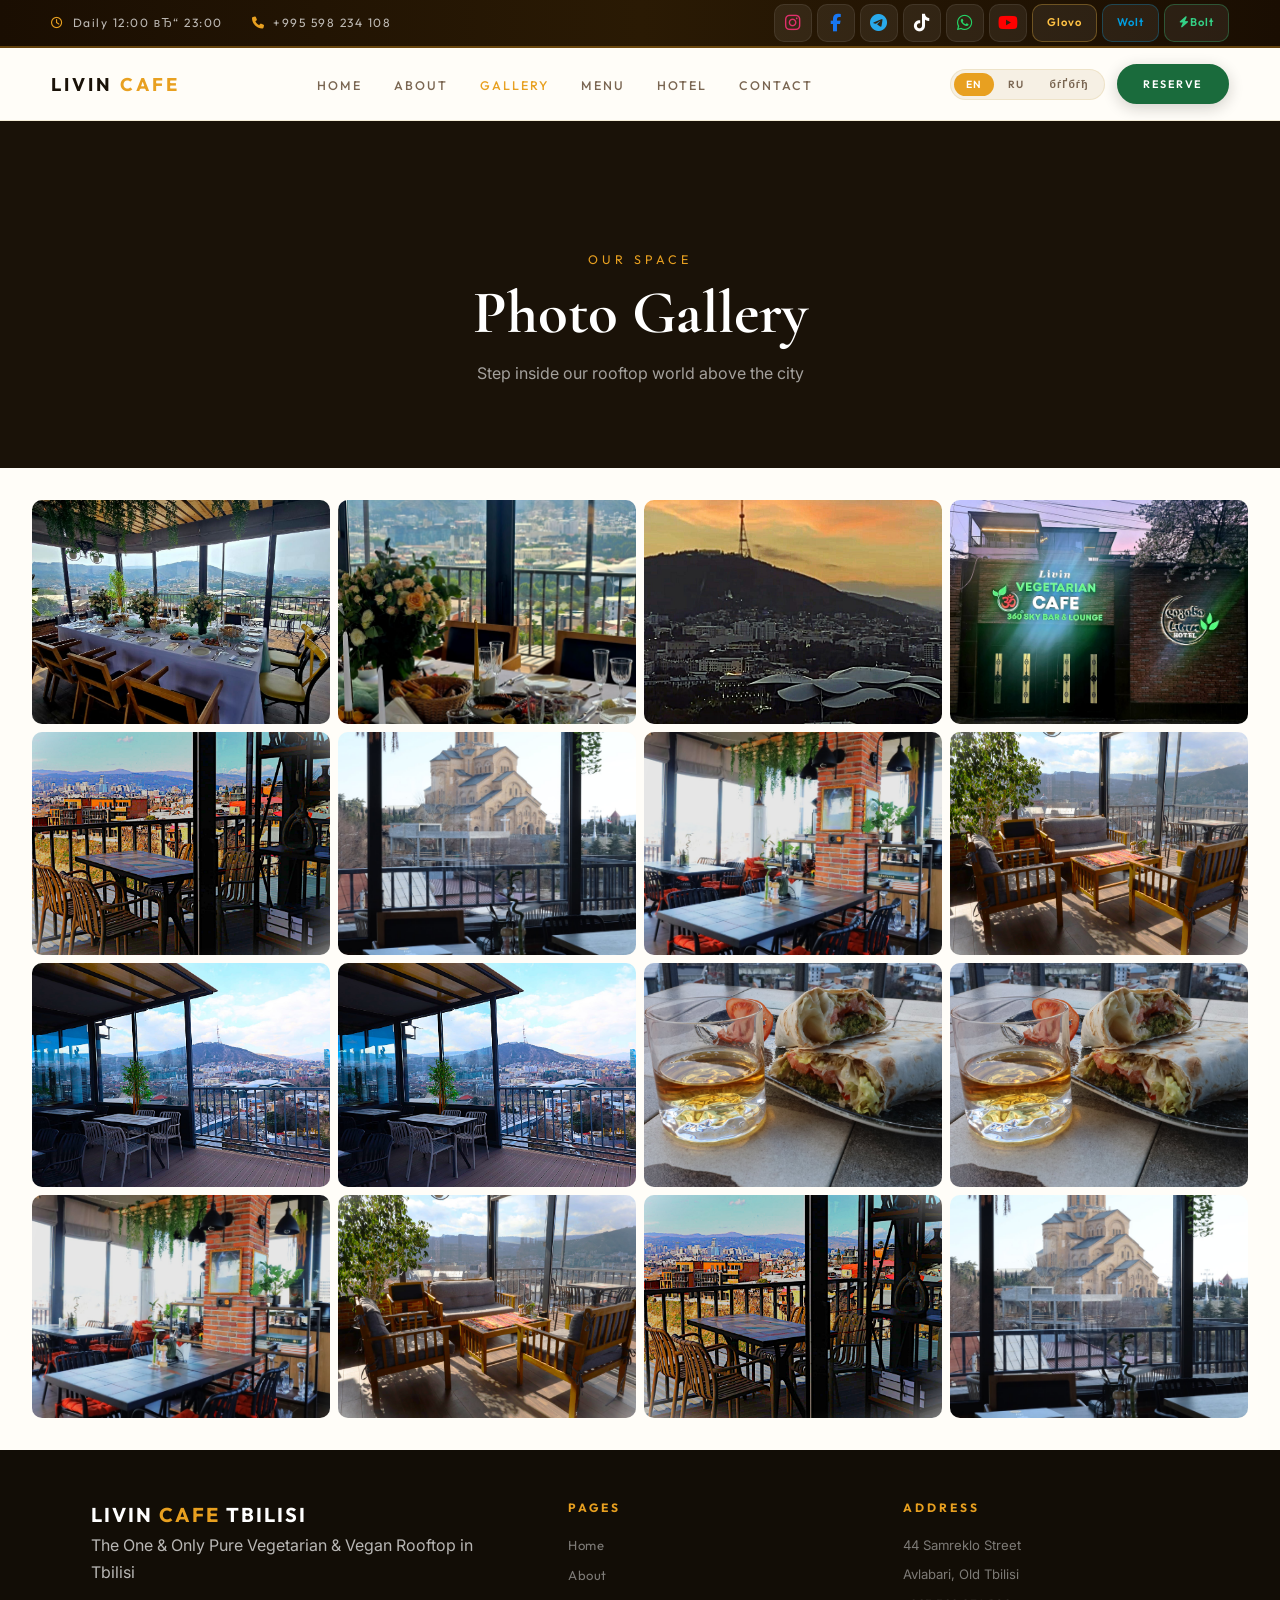
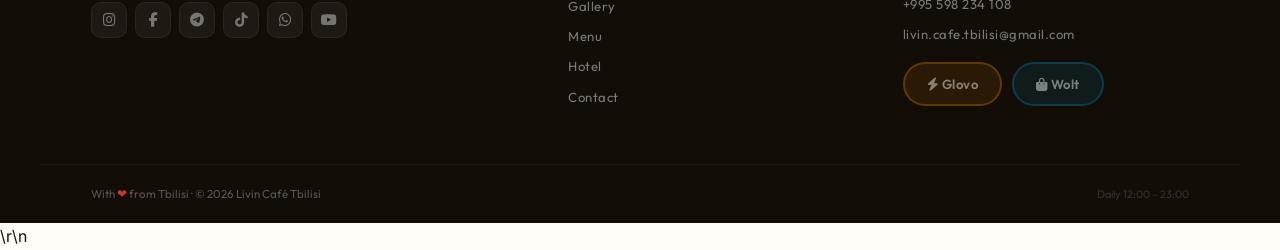
==== commit ef587b22: "Add files via upload" ====
--- a/gallery.html
+++ b/gallery.html
@@ -1,276 +1,140 @@
-﻿<!DOCTYPE html>+﻿<!DOCTYPE html>
+<html lang="en">
+<head>
+    <link rel="manifest" href="manifest.json">
+  <meta charset="UTF-8"><meta name="viewport" content="width=device-width,initial-scale=1.0">
+  <title>Gallery вЂ” Livin Cafe Tbilisi</title>
+  <meta name="description" content="Photo gallery of Livin Cafe Tbilisi rooftop restaurant with panoramic views.">
+  <meta property="og:title" content="Gallery вЂ” Livin Cafe Tbilisi">
+  <meta property="og:description" content="Step inside our rooftop world above the city.">
+  <meta property="og:image" content="https://www.livincafetbilisi.com/photos/rooftop-view.jpg">
+  <link rel="icon" type="image/png" href="favicon.png">
+  <link rel="shortcut icon" href="favicon.ico">
+  <link rel="stylesheet" href="style.css">
+  <link rel="stylesheet" href="https://cdnjs.cloudflare.com/ajax/libs/font-awesome/6.5.1/css/all.min.css">
+</head>
+<body>
+<div class="top-bar">
+  <div class="top-bar-left">
+    <span class="top-hours"><i class="far fa-clock"></i> <span data-i18n="topHours">Daily 12:00 вЂ“ 23:00</span></span>
+    <a href="tel:+995598234108" class="top-phone"><i class="fas fa-phone"></i> +995 598 234 108</a>
+  </div>
+  <div class="top-bar-right">
+    <a href="https://www.instagram.com/livin.cafe.tbilisi" target="_blank" class="tsoc ig"><i class="fab fa-instagram"></i></a>
+    <a href="https://www.facebook.com/livincafetbilisi" target="_blank" class="tsoc fb"><i class="fab fa-facebook-f"></i></a>
+    <a href="https://t.me/LIVINCAFETBILISI" target="_blank" class="tsoc tg"><i class="fab fa-telegram-plane"></i></a>
+    <a href="https://www.tiktok.com/@livin.cafe.tbilisi" target="_blank" class="tsoc tt"><i class="fab fa-tiktok"></i></a>
+    <a href="https://wa.me/995598234108" target="_blank" class="tsoc wa"><i class="fab fa-whatsapp"></i></a>
+    <a href="https://www.youtube.com/@LivinCafeTbilisi" target="_blank" class="tsoc yt"><i class="fab fa-youtube"></i></a>
+    <a href="https://glovoapp.com/ka/ge/tbilisi/stores/livin-cafe-tbilisi-tbi" target="_blank" class="tsoc tsoc-delivery glovo">Glovo</a>
+    <a href="https://wolt.com/ka/geo/tbilisi/restaurant/livin-caf-tbilisi" target="_blank" class="tsoc tsoc-delivery wolt">Wolt</a>
+    <a href="#" class="tsoc tsoc-delivery bolt"><i class="fas fa-bolt"></i> Bolt</a>
+  </div>
+</div>
+<nav class="nav" id="nav">
+  <a href="index.html" class="nav-logo"><span class="nav-brand">LIVIN <em>CAFE</em></span></a>
+  <ul class="nav-center">
+    <li><a href="index.html" data-i18n="navHome">Home</a></li>
+    <li><a href="index.html#about" data-i18n="navAbout">About</a></li>
+    <li><a href="gallery.html" class="active" data-i18n="navGallery">Gallery</a></li>
+    <li><a href="index.html#menu" data-i18n="navMenu">Menu</a></li>
+    <li><a href="hotel.html" data-i18n="navHotel">Hotel</a></li>
+    <li><a href="index.html#contact" data-i18n="navContact">Contact</a></li>
+  </ul>
+  <div class="nav-right">
+    <div class="lang-toggle">
+      <button class="lang-btn active" data-lang="en">EN</button>
+      <button class="lang-btn" data-lang="ru">RU</button>
+      <button class="lang-btn" data-lang="ka">бѓҐбѓђ</button>
+    </div>
+    <a href="https://wa.me/995598234108" target="_blank" class="nav-cta" data-i18n="navCta">Reserve</a>
+  </div>
+  <button class="hamburger" id="hamburger"><span></span><span></span><span></span></button>
+</nav>
+<div class="mobile-nav" id="mobileNav">
+  <a href="index.html">Home</a><a href="gallery.html">Gallery</a><a href="index.html#menu">Menu</a>
+  <a href="hotel.html">Hotel</a><a href="index.html#contact">Contact</a>
+  <a href="https://wa.me/995598234108" target="_blank">Reserve</a>
+  <div class="mobile-lang"><button class="lang-btn" data-lang="en">EN</button><button class="lang-btn" data-lang="ru">RU</button><button class="lang-btn" data-lang="ka">бѓҐбѓђ</button></div>
+</div>
 
-<html lang="en">+<div class="page-hero">
+  <div class="container">
+    <span class="section-label" data-i18n="galleryLabel">Our Space</span>
+    <h1 class="section-title" data-i18n="galleryTitle">Photo Gallery</h1>
+    <p class="section-sub" data-i18n="gallerySub">Step inside our rooftop world above the city</p>
+  </div>
+</div>
 
-<head>
-    <link rel="manifest" href="manifest.json">+<!-- MASONRY GALLERY вЂ” CSS columns, no grid skew issues -->
+<section style="padding:1.5rem;background:var(--bg)">
+  <div class="gallery-grid">
+    <div class="gi"><img src="photos/new-photo-1.jpg" alt="Private dining with city view" loading="lazy"></div>
+    <div class="gi"><img src="photos/new-photo-2.jpg" alt="Table setting with flowers" loading="lazy"></div>
+    <div class="gi"><img src="photos/new-photo-3.jpg" alt="Tbilisi sunset view" loading="lazy"></div>
+    <div class="gi"><img src="photos/new-photo-4.jpg" alt="Cafe entrance" loading="lazy"></div>
+    <div class="gi"><img src="photos/rooftop-view.jpg" alt="Rooftop view" loading="lazy"></div>
+    <div class="gi"><img src="photos/cathedral-view.jpg" alt="Cathedral view" loading="lazy"></div>
+    <div class="gi"><img src="photos/interior.jpg" alt="Interior" loading="lazy"></div>
+    <div class="gi"><img src="photos/lounge.jpg" alt="Lounge" loading="lazy"></div>
+    <div class="gi"><img src="photos/gallery-1.jpg" alt="Gallery" loading="lazy"></div>
+    <div class="gi"><img src="photos/terrace.jpg" alt="Terrace" loading="lazy"></div>
+    <div class="gi"><img src="photos/falafel-roll.jpg" alt="Food" loading="lazy"></div>
+    <div class="gi"><img src="photos/gallery-2.jpg" alt="Gallery" loading="lazy"></div>
+    <div class="gi"><img src="photos/gallery-3.jpg" alt="Gallery" loading="lazy"></div>
+    <div class="gi"><img src="photos/gallery-4.jpg" alt="Gallery" loading="lazy"></div>
+    <div class="gi"><img src="photos/gallery-5.jpg" alt="Gallery" loading="lazy"></div>
+    <div class="gi"><img src="photos/gallery-6.jpg" alt="Gallery" loading="lazy"></div>
+  </div>
+</section>
 
-  <meta charset="UTF-8"><meta name="viewport" content="width=device-width,initial-scale=1.0">+<!-- LIGHTBOX -->
+<div class="lightbox" id="lightbox">
+  <button class="lightbox-close">&times;</button>
+  <img src="" alt="Gallery photo">
+</div>
 
-  <title>Gallery вЂ” Livin Cafe Tbilisi</title>+<footer class="footer">
+  <div class="footer-top">
+    <div class="footer-brand">
+      <div class="footer-logo-text">LIVIN <em>CAFE</em> TBILISI</div>
+      <p data-i18n="footerTagline">The One &amp; Only Pure Vegetarian &amp; Vegan Rooftop in Tbilisi</p>
+      <div class="footer-socials-row">
+        <a href="https://www.instagram.com/livin.cafe.tbilisi" target="_blank"><i class="fab fa-instagram"></i></a>
+        <a href="https://www.facebook.com/livincafetbilisi" target="_blank"><i class="fab fa-facebook-f"></i></a>
+        <a href="https://t.me/LIVINCAFETBILISI" target="_blank"><i class="fab fa-telegram-plane"></i></a>
+        <a href="https://www.tiktok.com/@livin.cafe.tbilisi" target="_blank"><i class="fab fa-tiktok"></i></a>
+        <a href="https://wa.me/995598234108" target="_blank"><i class="fab fa-whatsapp"></i></a>
+        <a href="https://www.youtube.com/@LivinCafeTbilisi" target="_blank"><i class="fab fa-youtube"></i></a>
+      </div>
+    </div>
+    <div class="footer-col">
+      <h5>Pages</h5>
+      <a href="index.html" data-i18n="navHome">Home</a>
+      <a href="index.html#about" data-i18n="navAbout">About</a>
+      <a href="gallery.html" data-i18n="navGallery">Gallery</a>
+      <a href="index.html#menu" data-i18n="navMenu">Menu</a>
+      <a href="hotel.html" data-i18n="navHotel">Hotel</a>
+      <a href="index.html#contact" data-i18n="navContact">Contact</a>
+    </div>
+    <div class="footer-col">
+      <h5 data-i18n="cAddr">Address</h5>
+      <p>44 Samreklo Street</p><p>Avlabari, Old Tbilisi</p>
+      <p style="margin-top:.5rem"><a href="tel:+995598234108">+995 598 234 108</a></p>
+      <p><a href="mailto:livin.cafe.tbilisi@gmail.com">livin.cafe.tbilisi@gmail.com</a></p>
+      <div class="delivery-links" style="margin-top:1rem">
+        <a href="https://glovoapp.com/ka/ge/tbilisi/stores/livin-cafe-tbilisi-tbi" target="_blank" class="delivery-pill glovo-pill"><i class="fas fa-bolt"></i> Glovo</a>
+        <a href="https://wolt.com/ka/geo/tbilisi/restaurant/livin-caf-tbilisi" target="_blank" class="delivery-pill wolt-pill"><i class="fas fa-shopping-bag"></i> Wolt</a>
+      </div>
+    </div>
+  </div>
+  <div class="footer-bottom">
+    <p data-i18n="footerText">With <span class="heart">&#10084;</span> from Tbilisi &middot; &copy; 2026 Livin Caf&eacute; Tbilisi</p>
+    <p style="font-size:.68rem;opacity:.5">Daily 12:00 &ndash; 23:00</p>
+  </div>
+</footer>
 
-  <meta name="description" content="Photo gallery of Livin Cafe Tbilisi rooftop restaurant with panoramic views.">-
-  <meta property="og:title" content="Gallery вЂ” Livin Cafe Tbilisi">-
-  <meta property="og:description" content="Step inside our rooftop world above the city.">-
-  <meta property="og:image" content="https://www.livincafetbilisi.com/photos/rooftop-view.jpg">-
-  <link rel="icon" type="image/png" href="favicon.png">-
-  <link rel="shortcut icon" href="favicon.ico">-
-  <link rel="stylesheet" href="style.css">-
-  <link rel="stylesheet" href="https://cdnjs.cloudflare.com/ajax/libs/font-awesome/6.5.1/css/all.min.css">-
-</head>-
-<body>-
-<div class="top-bar">-
-  <div class="top-bar-left">-
-    <span class="top-hours"><i class="far fa-clock"></i> <span data-i18n="topHours">Daily 12:00 вЂ“ 23:00</span></span>-
-    <a href="tel:+995598234108" class="top-phone"><i class="fas fa-phone"></i> +995 598 234 108</a>-
-  </div>-
-  <div class="top-bar-right">-
-    <a href="https://www.instagram.com/livin.cafe.tbilisi" target="_blank" class="tsoc ig"><i class="fab fa-instagram"></i></a>-
-    <a href="https://www.facebook.com/livincafetbilisi" target="_blank" class="tsoc fb"><i class="fab fa-facebook-f"></i></a>-
-    <a href="https://t.me/LIVINCAFETBILISI" target="_blank" class="tsoc tg"><i class="fab fa-telegram-plane"></i></a>-
-    <a href="https://www.tiktok.com/@livin.cafe.tbilisi" target="_blank" class="tsoc tt"><i class="fab fa-tiktok"></i></a>-
-    <a href="https://wa.me/995598234108" target="_blank" class="tsoc wa"><i class="fab fa-whatsapp"></i></a>-
-    <a href="https://www.youtube.com/@LivinCafeTbilisi" target="_blank" class="tsoc yt"><i class="fab fa-youtube"></i></a>-
-    <a href="https://glovoapp.com/ka/ge/tbilisi/stores/livin-cafe-tbilisi-tbi" target="_blank" class="tsoc tsoc-delivery glovo">Glovo</a>-
-    <a href="https://wolt.com/ka/geo/tbilisi/restaurant/livin-caf-tbilisi" target="_blank" class="tsoc tsoc-delivery wolt">Wolt</a>-
-    <a href="#" class="tsoc tsoc-delivery bolt"><i class="fas fa-bolt"></i> Bolt</a>-
-  </div>-
-</div>-
-<nav class="nav" id="nav">-
-  <a href="index.html" class="nav-logo"><span class="nav-brand">LIVIN <em>CAFE</em></span></a>-
-  <ul class="nav-center">-
-    <li><a href="index.html" data-i18n="navHome">Home</a></li>-
-    <li><a href="index.html#about" data-i18n="navAbout">About</a></li>-
-    <li><a href="gallery.html" class="active" data-i18n="navGallery">Gallery</a></li>-
-    <li><a href="index.html#menu" data-i18n="navMenu">Menu</a></li>-
-    <li><a href="hotel.html" data-i18n="navHotel">Hotel</a></li>-
-    <li><a href="index.html#contact" data-i18n="navContact">Contact</a></li>-
-  </ul>-
-  <div class="nav-right">-
-    <div class="lang-toggle">-
-      <button class="lang-btn active" data-lang="en">EN</button>-
-      <button class="lang-btn" data-lang="ru">RU</button>-
-      <button class="lang-btn" data-lang="ka">бѓҐбѓђ</button>-
-    </div>-
-    <a href="https://wa.me/995598234108" target="_blank" class="nav-cta" data-i18n="navCta">Reserve</a>-
-  </div>-
-  <button class="hamburger" id="hamburger"><span></span><span></span><span></span></button>-
-</nav>-
-<div class="mobile-nav" id="mobileNav">-
-  <a href="index.html">Home</a><a href="gallery.html">Gallery</a><a href="index.html#menu">Menu</a>-
-  <a href="hotel.html">Hotel</a><a href="index.html#contact">Contact</a>-
-  <a href="https://wa.me/995598234108" target="_blank">Reserve</a>-
-  <div class="mobile-lang"><button class="lang-btn" data-lang="en">EN</button><button class="lang-btn" data-lang="ru">RU</button><button class="lang-btn" data-lang="ka">бѓҐбѓђ</button></div>-
-</div>-
--
-<div class="page-hero">-
-  <div class="container">-
-    <span class="section-label" data-i18n="galleryLabel">Our Space</span>-
-    <h1 class="section-title" data-i18n="galleryTitle">Photo Gallery</h1>-
-    <p class="section-sub" data-i18n="gallerySub">Step inside our rooftop world above the city</p>-
-  </div>-
-</div>-
--
-<!-- MASONRY GALLERY вЂ” CSS columns, no grid skew issues -->-
-<section style="padding:1.5rem;background:var(--bg)">-
-  <div class="gallery-grid">-
-    <div class="gi"><picture><source srcset="photos/new-photo-1.webp" type="image/webp"><source srcset="photos/new-photo-1.jpg" type="image/jpeg"><img src="photos/new-photo-1.jpg" alt="Private dining with city view" loading="lazy"></div>-
-    <div class="gi"><picture><source srcset="photos/new-photo-2.webp" type="image/webp"><source srcset="photos/new-photo-2.jpg" type="image/jpeg"><img src="photos/new-photo-2.jpg" alt="Table setting with flowers" loading="lazy"></div>-
-    <div class="gi"><picture><source srcset="photos/new-photo-3.webp" type="image/webp"><source srcset="photos/new-photo-3.jpg" type="image/jpeg"><img src="photos/new-photo-3.jpg" alt="Tbilisi sunset view" loading="lazy"></div>-
-    <div class="gi"><picture><source srcset="photos/new-photo-4.webp" type="image/webp"><source srcset="photos/new-photo-4.jpg" type="image/jpeg"><img src="photos/new-photo-4.jpg" alt="Cafe entrance" loading="lazy"></div>-
-    <div class="gi"><picture><source srcset="photos/rooftop-view.webp" type="image/webp"><source srcset="photos/rooftop-view.jpg" type="image/jpeg"><img src="photos/rooftop-view.jpg" alt="Rooftop view" loading="lazy"></div>-
-    <div class="gi"><picture><source srcset="photos/cathedral-view.webp" type="image/webp"><source srcset="photos/cathedral-view.jpg" type="image/jpeg"><img src="photos/cathedral-view.jpg" alt="Cathedral view" loading="lazy"></div>-
-    <div class="gi"><picture><source srcset="photos/interior.webp" type="image/webp"><source srcset="photos/interior.jpg" type="image/jpeg"><img src="photos/interior.jpg" alt="Interior" loading="lazy"></div>-
-    <div class="gi"><picture><source srcset="photos/lounge.webp" type="image/webp"><source srcset="photos/lounge.jpg" type="image/jpeg"><img src="photos/lounge.jpg" alt="Lounge" loading="lazy"></div>-
-    <div class="gi"><picture><source srcset="photos/gallery-1.webp" type="image/webp"><source srcset="photos/gallery-1.jpg" type="image/jpeg"><img src="photos/gallery-1.jpg" alt="Gallery" loading="lazy"></div>-
-    <div class="gi"><picture><source srcset="photos/terrace.webp" type="image/webp"><source srcset="photos/terrace.jpg" type="image/jpeg"><img src="photos/terrace.jpg" alt="Terrace" loading="lazy"></div>-
-    <div class="gi"><picture><source srcset="photos/falafel-roll.webp" type="image/webp"><source srcset="photos/falafel-roll.jpg" type="image/jpeg"><img src="photos/falafel-roll.jpg" alt="Food" loading="lazy"></div>-
-    <div class="gi"><picture><source srcset="photos/gallery-2.webp" type="image/webp"><source srcset="photos/gallery-2.jpg" type="image/jpeg"><img src="photos/gallery-2.jpg" alt="Gallery" loading="lazy"></div>-
-    <div class="gi"><picture><source srcset="photos/gallery-3.webp" type="image/webp"><source srcset="photos/gallery-3.jpg" type="image/jpeg"><img src="photos/gallery-3.jpg" alt="Gallery" loading="lazy"></div>-
-    <div class="gi"><picture><source srcset="photos/gallery-4.webp" type="image/webp"><source srcset="photos/gallery-4.jpg" type="image/jpeg"><img src="photos/gallery-4.jpg" alt="Gallery" loading="lazy"></div>-
-    <div class="gi"><picture><source srcset="photos/gallery-5.webp" type="image/webp"><source srcset="photos/gallery-5.jpg" type="image/jpeg"><img src="photos/gallery-5.jpg" alt="Gallery" loading="lazy"></div>-
-    <div class="gi"><picture><source srcset="photos/gallery-6.webp" type="image/webp"><source srcset="photos/gallery-6.jpg" type="image/jpeg"><img src="photos/gallery-6.jpg" alt="Gallery" loading="lazy"></div>-
-  </div>-
-</section>-
--
-<!-- LIGHTBOX -->-
-<div class="lightbox" id="lightbox">-
-  <button class="lightbox-close">&times;</button>-
-  <img src="" alt="Gallery photo">-
-</div>-
--
-<footer class="footer">-
-  <div class="footer-top">-
-    <div class="footer-brand">-
-      <div class="footer-logo-text">LIVIN <em>CAFE</em> TBILISI</div>-
-      <p data-i18n="footerTagline">The One &amp; Only Pure Vegetarian &amp; Vegan Rooftop in Tbilisi</p>-
-      <div class="footer-socials-row">-
-        <a href="https://www.instagram.com/livin.cafe.tbilisi" target="_blank"><i class="fab fa-instagram"></i></a>-
-        <a href="https://www.facebook.com/livincafetbilisi" target="_blank"><i class="fab fa-facebook-f"></i></a>-
-        <a href="https://t.me/LIVINCAFETBILISI" target="_blank"><i class="fab fa-telegram-plane"></i></a>-
-        <a href="https://www.tiktok.com/@livin.cafe.tbilisi" target="_blank"><i class="fab fa-tiktok"></i></a>-
-        <a href="https://wa.me/995598234108" target="_blank"><i class="fab fa-whatsapp"></i></a>-
-        <a href="https://www.youtube.com/@LivinCafeTbilisi" target="_blank"><i class="fab fa-youtube"></i></a>-
-      </div>-
-    </div>-
-    <div class="footer-col">-
-      <h5>Pages</h5>-
-      <a href="index.html" data-i18n="navHome">Home</a>-
-      <a href="index.html#about" data-i18n="navAbout">About</a>-
-      <a href="gallery.html" data-i18n="navGallery">Gallery</a>-
-      <a href="index.html#menu" data-i18n="navMenu">Menu</a>-
-      <a href="hotel.html" data-i18n="navHotel">Hotel</a>-
-      <a href="index.html#contact" data-i18n="navContact">Contact</a>-
-    </div>-
-    <div class="footer-col">-
-      <h5 data-i18n="cAddr">Address</h5>-
-      <p>44 Samreklo Street</p><p>Avlabari, Old Tbilisi</p>-
-      <p style="margin-top:.5rem"><a href="tel:+995598234108">+995 598 234 108</a></p>-
-      <p><a href="mailto:livin.cafe.tbilisi@gmail.com">livin.cafe.tbilisi@gmail.com</a></p>-
-      <div class="delivery-links" style="margin-top:1rem">-
-        <a href="https://glovoapp.com/ka/ge/tbilisi/stores/livin-cafe-tbilisi-tbi" target="_blank" class="delivery-pill glovo-pill"><i class="fas fa-bolt"></i> Glovo</a>-
-        <a href="https://wolt.com/ka/geo/tbilisi/restaurant/livin-caf-tbilisi" target="_blank" class="delivery-pill wolt-pill"><i class="fas fa-shopping-bag"></i> Wolt</a>-
-      </div>-
-    </div>-
-  </div>-
-  <div class="footer-bottom">-
-    <p data-i18n="footerText">With <span class="heart">&#10084;</span> from Tbilisi &middot; &copy; 2026 Livin Caf&eacute; Tbilisi</p>-
-    <p style="font-size:.68rem;opacity:.5">Daily 12:00 &ndash; 23:00</p>-
-  </div>-
-</footer>-
--
-<script src="script.js"></script>-
+<script src="script.js"></script>
     <!-- Service Worker Registration -->
     <script>
     if ('serviceWorker' in navigator) {
@@ -283,9 +147,7 @@
       });
     }
     </script>
-  </body>-
-</html>-
+  </body>
+</html>
  \r\n
